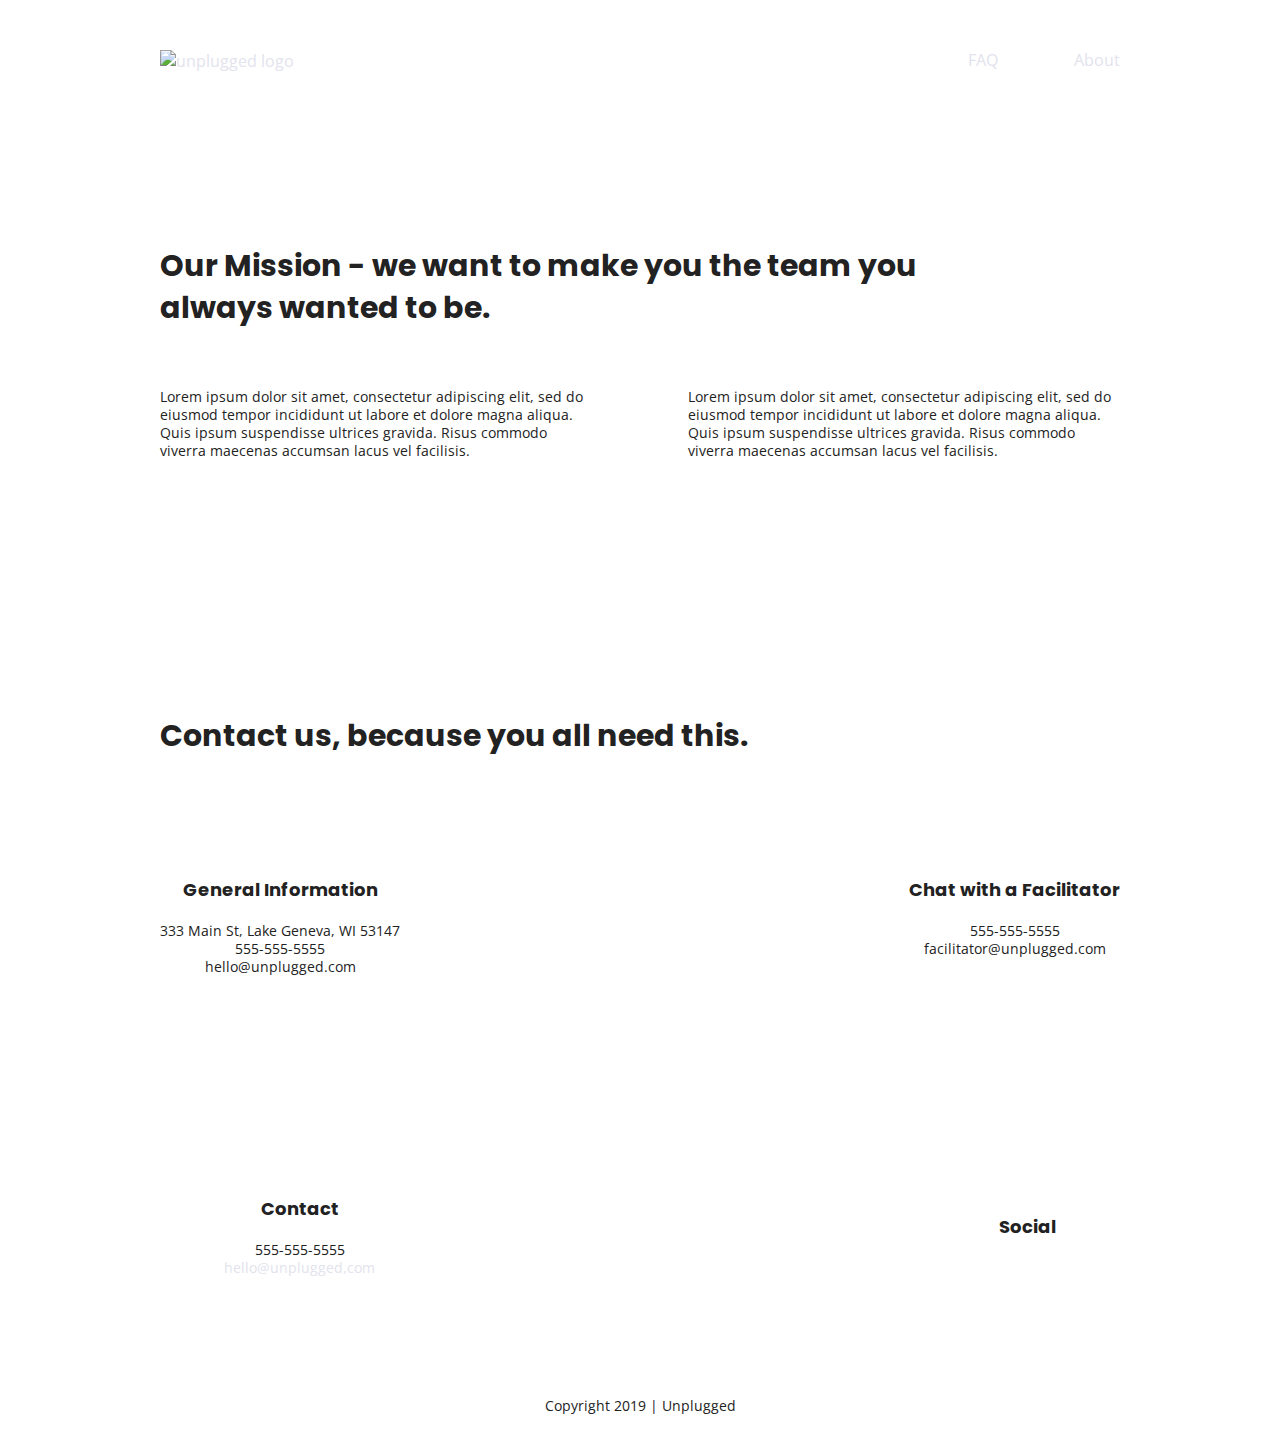
==== about/index.html @ 69a65b52 "General css styles updated" ====
<!doctype html>
<html class="no-js" lang="">

<head>
  <meta charset="utf-8">
  <title></title>
  <meta name="description" content="">
  <meta name="viewport" content="width=device-width, initial-scale=1">

  <link rel="manifest" href="site.webmanifest">
  <link rel="apple-touch-icon" href="icon.png">
  <!-- Place favicon.ico in the root directory -->

  <link rel="stylesheet" href="../css/normalize.css">
  <link rel="stylesheet" href="../css/main.css">
  <!-- Google Fonts -->
  <link href="https://fonts.googleapis.com/css?family=Open+Sans:400,700|Poppins:500,700" rel="stylesheet">

  <meta name="theme-color" content="#fafafa">
</head>

<body>
  <!--[if IE]>
    <p class="browserupgrade">You are using an <strong>outdated</strong> browser. Please <a href="https://browsehappy.com/">upgrade your browser</a> to improve your experience and security.</p>
  <![endif]-->

  <header>
    
    <div class="content-wrapper">
      <a href="#"><img src="" alt="unplugged logo"></a>
      <div class="header-divider"></div>
      <nav>
        <ul>
          <li><a href="../faq/index.html" target="_blank">FAQ</a></li>
          <li><a href="index.html" target="_blank">About</a></li>
        </ul>
      </nav>
    </div>

  </header>

  <main>

    <section class="mission">
      <div class="content-wrapper">
        <h2>Our Mission - we want to make you the team you always wanted to be.</h2>
          <div class="mission-content">
            <p>Lorem ipsum dolor sit amet, consectetur adipiscing elit, sed do eiusmod tempor incididunt ut labore et dolore magna aliqua. Quis ipsum suspendisse ultrices gravida. Risus commodo viverra maecenas accumsan lacus vel facilisis.</p>
            <p>Lorem ipsum dolor sit amet, consectetur adipiscing elit, sed do eiusmod tempor incididunt ut labore et dolore magna aliqua. Quis ipsum suspendisse ultrices gravida. Risus commodo viverra maecenas accumsan lacus vel facilisis.</p>
          </div>
      </div> <!-- mission content wrapper ends -->
    </section>

    <section class="map">
      <figure>

      </figure>
    </section>

    <section class="contact-section">
      <div class="content-wrapper">
        <h2>Contact us, because you all need this.</h2>
        <address class="contact-content">

          <div>
              <h4>General Information</h3>
              <p>333 Main St, Lake Geneva, WI 53147<br>
                 555-555-5555<br>
                 hello@unplugged.com</p>
          </div>
          <div>
               <h4>Chat with a Facilitator</h3>
               <p>555-555-5555<br>
                  facilitator@unplugged.com</p>
          </div>

        </address>
      </div>
    </section>
  </main>

  <footer>
    <div class="content-wrapper">
      <div class="footer-content">
        <address class="contact">
           <h4>Contact</h4>
           <p>555-555-5555<br>
           <a href="mailto:hello@unplugged.com">hello@unplugged,com</a>
           </p>
        </address>
          <div class="social">
            <h4>Social</h4>
              <div class="social-icons">
                  <p><a href="https://www.facebook.com" target="_blank"></a>
                  <a href="https://twitter.com/explore" target="_blank"></a>
                  <a href="https://www.instagram.com" target="_blank"></a></p>
              </div>
          </div>  
      </div> <!-- footer content ends --> 
    </div> <!--footer content-wrapper ends-->
  
    <div class="copyright">
      <p>Copyright 2019 | Unplugged</p>
    </div> 

  </footer>

  <script src="js/vendor/modernizr-3.8.0.min.js"></script>
  <script src="https://code.jquery.com/jquery-3.4.1.min.js" integrity="sha256-CSXorXvZcTkaix6Yvo6HppcZGetbYMGWSFlBw8HfCJo=" crossorigin="anonymous"></script>
  <script>window.jQuery || document.write('<script src="js/vendor/jquery-3.4.1.min.js"><\/script>')</script>
  <script src="js/plugins.js"></script>
  <script src="js/main.js"></script>

  <!-- Google Analytics: change UA-XXXXX-Y to be your site's ID. -->
  <script>
    window.ga = function () { ga.q.push(arguments) }; ga.q = []; ga.l = +new Date;
    ga('create', 'UA-XXXXX-Y', 'auto'); ga('set','transport','beacon'); ga('send', 'pageview')
  </script>
  <script src="https://www.google-analytics.com/analytics.js" async></script>
</body>

</html>
---- css/main.css ----
/*! HTML5 Boilerplate v7.3.0 | MIT License | https://html5boilerplate.com/ */

/* main.css 2.0.0 | MIT License | https://github.com/h5bp/main.css#readme */
/*
 * What follows is the result of much research on cross-browser styling.
 * Credit left inline and big thanks to Nicolas Gallagher, Jonathan Neal,
 * Kroc Camen, and the H5BP dev community and team.
 */

/* ==========================================================================
   Base styles: opinionated defaults
   ========================================================================== */

html {
  color: #222;
  font-size: 1em;
  line-height: 1.4;
}

/*
 * Remove text-shadow in selection highlight:
 * https://twitter.com/miketaylr/status/12228805301
 *
 * Vendor-prefixed and regular ::selection selectors cannot be combined:
 * https://stackoverflow.com/a/16982510/7133471
 *
 * Customize the background color to match your design.
 */

::-moz-selection {
  background: #b3d4fc;
  text-shadow: none;
}

::selection {
  background: #b3d4fc;
  text-shadow: none;
}

/*
 * A better looking default horizontal rule
 */

hr {
  display: block;
  height: 1px;
  border: 0;
  border-top: 1px solid #ccc;
  margin: 1em 0;
  padding: 0;
}

/*
 * Remove the gap between audio, canvas, iframes,
 * images, videos and the bottom of their containers:
 * https://github.com/h5bp/html5-boilerplate/issues/440
 */

audio,
canvas,
iframe,
img,
svg,
video {
  vertical-align: middle;
}

/*
 * Remove default fieldset styles.
 */

fieldset {
  border: 0;
  margin: 0;
  padding: 0;
}

/*
 * Allow only vertical resizing of textareas.
 */

textarea {
  resize: vertical;
}

/* ==========================================================================
   Browser Upgrade Prompt
   ========================================================================== */

.browserupgrade {
  margin: 0.2em 0;
  background: #ccc;
  color: #000;
  padding: 0.2em 0;
}

/* ==========================================================================
   Author's custom styles
   ========================================================================== */
/* General Styles */
 
html {
	font-size: 16px;
}
 
body {
  font-family: 'Open Sans', sans-serif;
  font-size: 1em;
}
 
ul, 
ol {
 list-style-type: none;
}
 
a {
  color: #e2e3ed;
  text-decoration: none;
}
 
h2 {
  font-family: 'Poppins', sans-serif;
  font-size: 1.875em;
}
 
h3, 
h4 {
  font-family: 'Poppins', sans-serif;
  font-size: 1.125em;
  margin: 20px 0;
}
 
p {
  font-size: .875em;
  line-height: 1.285em;
}
 
img {
 
}
 
figure {
 
}
 
address {
 font-style: normal;
 text-align: center;
}

.social {
  text-align: center;
}
 
.content-wrapper {
 
}
.content-wrapper {
  width: 90%;
  margin: 50px 0;
}
/***** Base Header - Footer styles *****/

header,
footer {
  display: flex;
  justify-content: center;
  align-items: center;
  flex-flow: row wrap;

}
header{
  padding: 15px 0;
}
header .content-wrapper {
  display: flex;
  justify-content: center;
  align-items: center;
  flex-flow: row wrap;
  margin: 0;

}
.header-divider {
  width: 100%;
  height: 1px;
  margin: 10px 0 20px 0;
}
header nav{
  display: flex;
  justify-content: space-around;
  align-items: center;
  flex-flow: row wrap;
  width: 60%;

}
header nav ul {
  display: flex;
  justify-content: center;
  width: 100%;

}
footer {
  flex-direction: column;
}
footer .social-icons {
  display: flex;
  justify-content: space-around;
  align-items: center;

}
footer .social-icons p {
    display: flex;
    justify-content: center;
    align-items: center;
}
footer .content-wrapper {
  width: 55%;
  margin: 50px 0;
}
footer p {
  margin: 0;
}
footer .copyright {
  margin: 20px 0;
  text-align: center;
}

/***** MOBILE STYLES HOME PAGE *****/

.hero-area {
  display: flex;
  justify-content: center;
  flex-flow: row wrap;

}
/***** ASIDE *****/

aside {
  display: flex;
  justify-content: center;
  align-items: center;
  flex-flow: row wrap;
}

/***** FEATURES *****/

.features {
  display: flex;
  justify-content: center;
  flex-flow: row wrap

}
.features h2 {
  margin-bottom: 60px;
}
.features p {
  margin: 0;
}
.features article {
  width: 63%;
  margin: 30px 0;
}

.features .features-items {
  display: flex;
  justify-content: center;
  align-items: center;
  flex-flow: row wrap;
}
/***** REVIEWS *****/
.reviews {
  display: flex;
  justify-content: center;
  flex-flow: row wrap;
}
.reviews h2 {
  margin-bottom: 40px;
}
.reviews h3 {
  width: 55%;
  margin: 20px 0;
}
/***** ABOUT PAGE *****/
.mission{
  display: flex;
  justify-content: center;
  align-items: center;
  flex-flow: row wrap;
}
.contact-section {
  display: flex;
  justify-content: center;
  align-items: center;
  flex-flow: row wrap;
}
.contact-content p {
  margin: 0;
}
/***** FAQ PAGE *****/
.faq {
  display: flex;
  justify-content: center;
  align-items: center;
  flex-flow: row wrap;
}
.faq .content-wrapper {
  margin: 50px 0 0 0;
  display: flex;
  justify-content: center;
  align-items: center;
  flex-flow: row wrap;
}
.faq h2 {
  margin-bottom: 40px;
}

.faq-content {
  margin-bottom: 50px;
}

/* ==========================================================================
   Helper classes
   ========================================================================== */

/*
 * Hide visually and from screen readers
 */

.hidden {
  display: none !important;
}

/*
* Hide only visually, but have it available for screen readers:
* https://snook.ca/archives/html_and_css/hiding-content-for-accessibility
*
* 1. For long content, line feeds are not interpreted as spaces and small width
*    causes content to wrap 1 word per line:
*    https://medium.com/@jessebeach/beware-smushed-off-screen-accessible-text-5952a4c2cbfe
*/

.sr-only {
  border: 0;
  clip: rect(0, 0, 0, 0);
  height: 1px;
  margin: -1px;
  overflow: hidden;
  padding: 0;
  position: absolute;
  white-space: nowrap;
  width: 1px;
  /* 1 */
}

/*
* Extends the .sr-only class to allow the element
* to be focusable when navigated to via the keyboard:
* https://www.drupal.org/node/897638
*/

.sr-only.focusable:active,
.sr-only.focusable:focus {
  clip: auto;
  height: auto;
  margin: 0;
  overflow: visible;
  position: static;
  white-space: inherit;
  width: auto;
}

/*
* Hide visually and from screen readers, but maintain layout
*/

.invisible {
  visibility: hidden;
}

/*
* Clearfix: contain floats
*
* For modern browsers
* 1. The space content is one way to avoid an Opera bug when the
*    `contenteditable` attribute is included anywhere else in the document.
*    Otherwise it causes space to appear at the top and bottom of elements
*    that receive the `clearfix` class.
* 2. The use of `table` rather than `block` is only necessary if using
*    `:before` to contain the top-margins of child elements.
*/

.clearfix:before,
.clearfix:after {
  content: " ";
  /* 1 */
  display: table;
  /* 2 */
}

.clearfix:after {
  clear: both;
}

/* ==========================================================================
   EXAMPLE Media Queries for Responsive Design.
   These examples override the primary ('mobile first') styles.
   Modify as content requires.
   ========================================================================== */

@media only screen and (min-width: 768px) {
  /* General styles */
  .content-wrapper {
    max-width: 640px;
    margin: 100px 0;
}

/* Header */

header {
  justify-content: space-around;
  padding: 33px 0;

}

header .content-wrapper {
  justify-content: space-between;
  width:100%;
}

header nav {
  width: 20%;
}

header nav ul {
  justify-content: space-between;

}

.header-divider {
    display: none;
}

/* Hero Area */

/* Aside */
aside .content-wrapper {
  display: flex;
  justify-content: space-between;
  flex-flow: row wrap;
  margin: 50px 0;
}

aside .content-wrapper .form-description,
aside .content-wrapper .form {        
    width: 40%;         
    margin: 0;
}

/* Features */

.features article {
  display: flex;
  justify-content: center;
  align-items: center;
  flex-flow: column wrap;
  flex-basis: 50%;

}

.features .features-item-description {
  width: 50%; 
}

/* Reviews */
.reviews article {
  display: flex;
  justify-content: space-between;

}

.reviews article div {
    width: 49%;        
}

/* Footer */
footer .content-wrapper {
    width: 65%;
    margin: 100px 0;
}

.footer-content {
  display: flex;
  justify-content: space-between;
  align-items: center;

}

footer .contact {
    margin-bottom: 0;
}

footer .copyright {
    width: 100%
}
/***** ABOUT *****/
.mission-content {
  display: flex;
  justify-content: space-between;
  align-items: center;
  padding-top: 20px
}

.mission-content p {
  width: 45%;
}

.contact-section .content-wrapper h2 {
  width: 80%;
}

.contact-content {
  display: flex;
  justify-content: space-between;
  align-items: flex-start;
}
/***** FAQ *****/
.faq .content-wrapper {
  justify-content: space-between;
}

.faq-content {
  flex-basis: 45%;
}

.faq h2 {
  width: 100%;
}
}
   

@media only screen and (min-width: 1200px) {
  /***** General styles *****/
  .content-wrapper {
    max-width: 960px;
    
  }
  /***** Hero area *****/
  .hero-area h1 {
    width: 69%;
  }
  /***** Aside *****/
  aside .content-wrapper {
    justify-content: space-around;
  }
  aside .content-wrapper .form-description,
  aside .content-wrapper .form {
    width: 30%;
  }
  /***** Features *****/
  .features h2 {
    width: 88%;
  }
  .features article {
    flex-basis: 33%;
  
  }
  /***** Reviews *****/
  .reviews article div {
    width: 42%;
  }
  /***** About Page *****/
  .mission h2,
  .contact-section .content-wrapper h2 {
    width: 90%;
  }
  .contact-section .content-wrapper h2 {
    margin-bottom: 100px;
  }
  /***** FAQ Page *****/
  .faq h2 {
    width: 100%;
  }
  .faq-content {
    flex-basis: 44%;
  }


}
/* ==========================================================================
   Print styles.
   Inlined to avoid the additional HTTP request:
   https://www.phpied.com/delay-loading-your-print-css/
   ========================================================================== */

@media print {
  *,
  *:before,
  *:after {
    background: transparent !important;
    color: #000 !important;
    /* Black prints faster */
    box-shadow: none !important;
    text-shadow: none !important;
  }
  a,
  a:visited {
    text-decoration: underline;
  }
  a[href]:after {
    content: " (" attr(href) ")";
  }
  abbr[title]:after {
    content: " (" attr(title) ")";
  }
  /*
     * Don't show links that are fragment identifiers,
     * or use the `javascript:` pseudo protocol
     */
  a[href^="#"]:after,
  a[href^="javascript:"]:after {
    content: "";
  }
  pre {
    white-space: pre-wrap !important;
  }
  pre,
  blockquote {
    border: 1px solid #999;
    page-break-inside: avoid;
  }
  /*
     * Printing Tables:
     * https://web.archive.org/web/20180815150934/http://css-discuss.incutio.com/wiki/Printing_Tables
     */
  thead {
    display: table-header-group;
  }
  tr,
  img {
    page-break-inside: avoid;
  }
  p,
  h2,
  h3 {
    orphans: 3;
    widows: 3;
  }
  h2,
  h3 {
    page-break-after: avoid;
  }
}
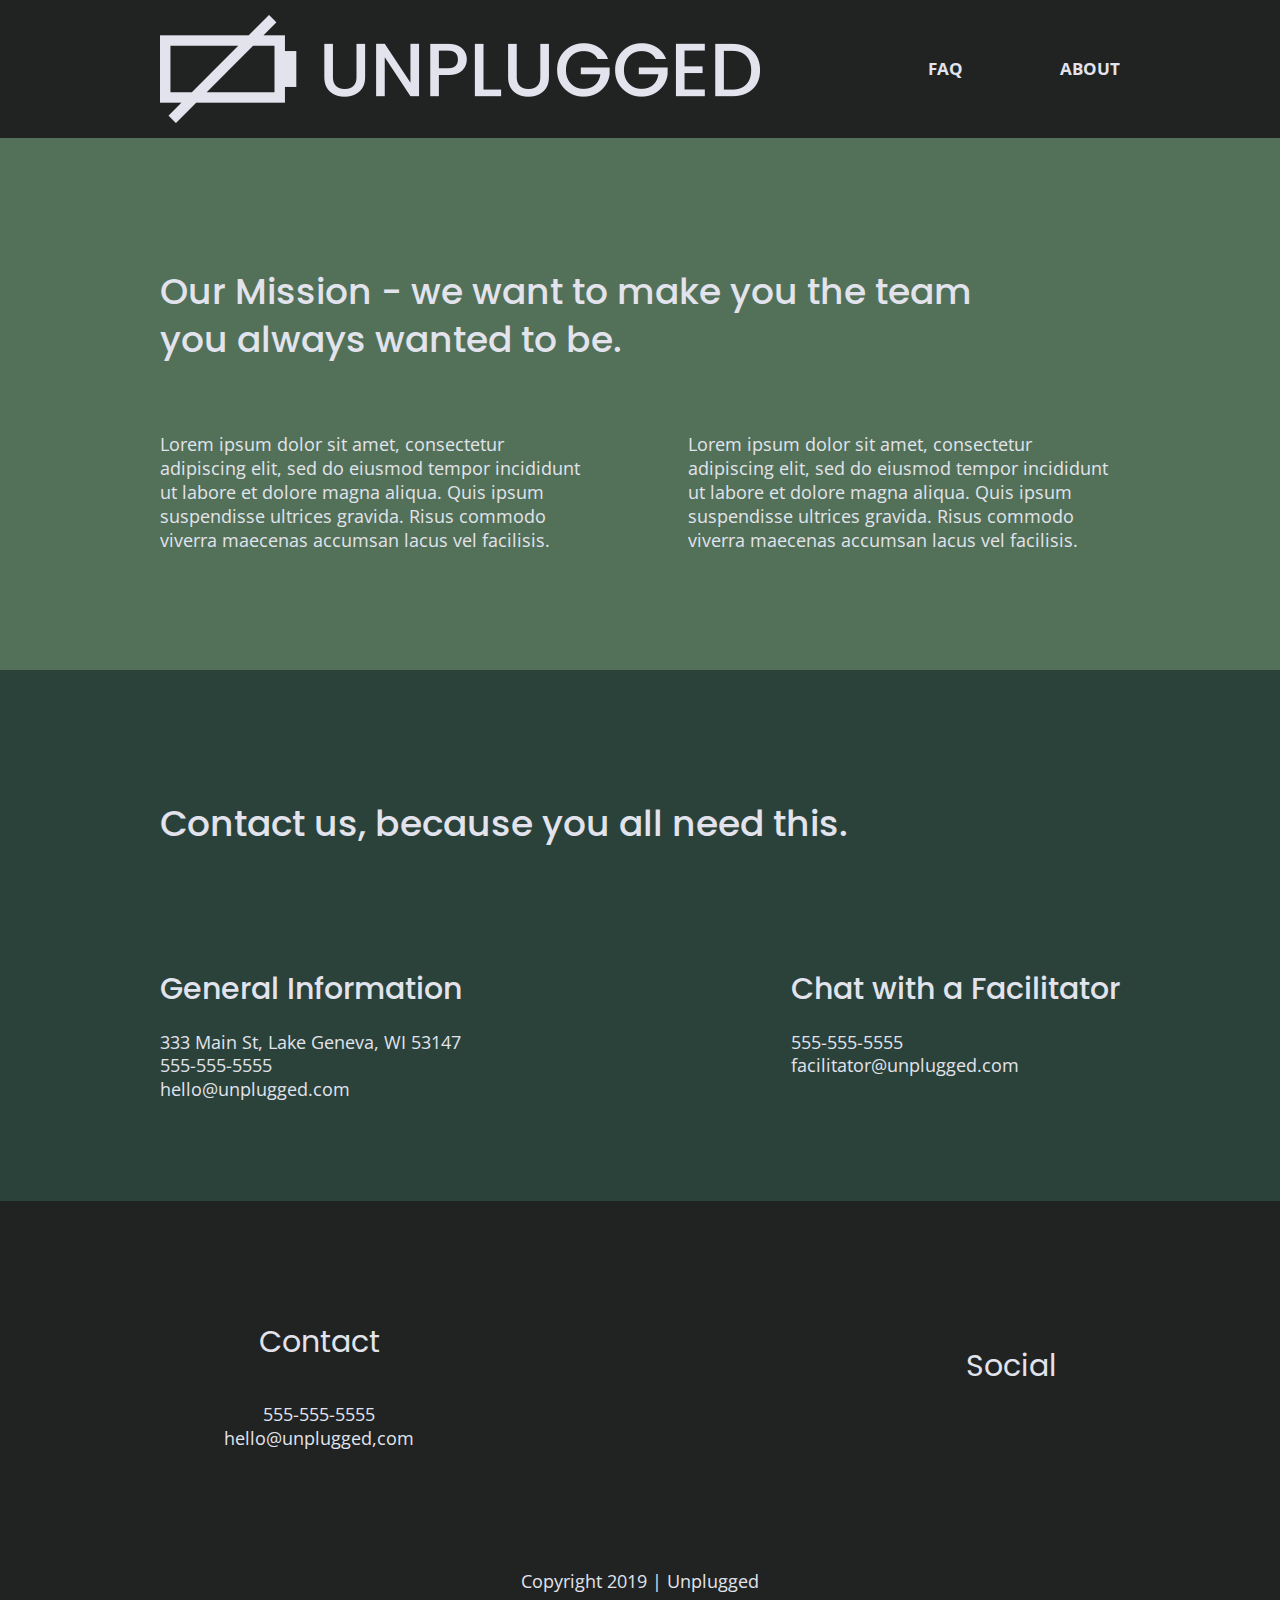
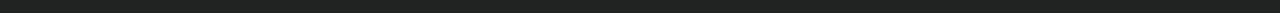
==== commit 47fc2cf5: "Resize the images for responsive" ====
--- a/about/index.html
+++ b/about/index.html
@@ -27,7 +27,7 @@
   <header>
     
     <div class="content-wrapper">
-      <a href="#"><img src="" alt="unplugged logo"></a>
+      <a href="#"><img src="../img/unpluggedlogo.png" alt="unplugged logo"></a>
       <div class="header-divider"></div>
       <nav>
         <ul>
--- a/css/main.css
+++ b/css/main.css
@@ -100,12 +100,14 @@
 /* General Styles */
  
 html {
-	font-size: 16px;
+  font-size: 16px;
 }
  
 body {
   font-family: 'Open Sans', sans-serif;
   font-size: 1em;
+  color: #e2e3ed;
+  text-align: left;
 }
  
 ul, 
@@ -116,16 +118,19 @@
 a {
   color: #e2e3ed;
   text-decoration: none;
+  
 }
  
 h2 {
   font-family: 'Poppins', sans-serif;
+  font-weight: 500;
   font-size: 1.875em;
 }
  
 h3, 
 h4 {
   font-family: 'Poppins', sans-serif;
+  font-weight: 500;
   font-size: 1.125em;
   margin: 20px 0;
 }
@@ -135,30 +140,27 @@
   line-height: 1.285em;
 }
  
-img {
- 
-}
- 
-figure {
- 
-}
- 
 address {
  font-style: normal;
- text-align: center;
+ 
 }
 
 .social {
   text-align: center;
 }
  
-.content-wrapper {
- 
-}
 .content-wrapper {
   width: 90%;
   margin: 50px 0;
 }
+
+img { 
+	width: 100%;
+}
+ 
+figure {
+  margin: 0;
+}
 /***** Base Header - Footer styles *****/
 
 header,
@@ -167,7 +169,7 @@
   justify-content: center;
   align-items: center;
   flex-flow: row wrap;
-
+  background-color: #202322;
 }
 header{
   padding: 15px 0;
@@ -181,26 +183,42 @@
 
 }
 .header-divider {
+  background-color: #292b2a;
   width: 100%;
   height: 1px;
   margin: 10px 0 20px 0;
 }
+header figure {
+  width: 60%;
+  display: flex;
+  justify-content: center;
+  align-items: center;
+  flex-flow: row wrap;
+}
 header nav{
+  width: 60%;
+  font-size: 1.125em;
+  font-weight: 700;
+  text-transform: uppercase;
   display: flex;
   justify-content: space-around;
   align-items: center;
   flex-flow: row wrap;
-  width: 60%;
-
 }
 header nav ul {
   display: flex;
-  justify-content: center;
+  justify-content: space-between;
   width: 100%;
-
+  padding: 0;
+  margin: 0;
+}
+header nav ul li {
+  font-size: .93em;
+  font-weight: 700;
 }
 footer {
   flex-direction: column;
+  text-align: center;
 }
 footer .social-icons {
   display: flex;
@@ -217,6 +235,9 @@
   width: 55%;
   margin: 50px 0;
 }
+footer h4 {
+  font-weight: 400;
+}
 footer p {
   margin: 0;
 }
@@ -227,11 +248,23 @@
 
 /***** MOBILE STYLES HOME PAGE *****/
 
+
 .hero-area {
   display: flex;
   justify-content: center;
   flex-flow: row wrap;
-
+  background-image: url('../img/hero-image.jpg');
+  background-size: cover;
+  background-repeat: no-repeat;
+  background-position: center;
+  min-height: 500px;
+
+}
+.hero-area h1 {
+  font-size: 2.25em;
+  font-family: 'Poppins', Helvetica, Arial, sans-serif;
+  font-weight: 500; 
+  line-height: 1.2; 
 }
 /***** ASIDE *****/
 
@@ -240,6 +273,32 @@
   justify-content: center;
   align-items: center;
   flex-flow: row wrap;
+  background-color: #527158;
+}
+aside .form {
+  margin-top: 30px;
+}
+ 
+input[type=text] {
+  box-sizing: border-box;
+  width: 100%;
+  color: #2a423a;
+  font-style: italic;
+  padding: 1em;
+}
+ 
+input[type=button] {
+  width: 100%;
+  padding: 20px 0;
+  margin-top: 20px;
+  background-color: #2a423a;
+  font-family: 'Poppins', Helvetica, Arial, sans-serif;
+  font-weight: 500;
+  font-size: 1.125em;
+  color: #e2e3ed;
+  border: none;
+  text-align: center;
+  text-transform: uppercase;
 }
 
 /***** FEATURES *****/
@@ -247,8 +306,11 @@
 .features {
   display: flex;
   justify-content: center;
-  flex-flow: row wrap
-
+  flex-flow: row wrap;
+  background-image: url(../img/features-image.jpg);
+  background-size: cover;
+  background-repeat: no-repeat;
+  background-position: center;
 }
 .features h2 {
   margin-bottom: 60px;
@@ -267,14 +329,20 @@
   align-items: center;
   flex-flow: row wrap;
 }
+.features p {
+  text-align: center;
+  margin: 0;
+}
 /***** REVIEWS *****/
 .reviews {
   display: flex;
   justify-content: center;
   flex-flow: row wrap;
+  background-color: #2a423a;
 }
 .reviews h2 {
   margin-bottom: 40px;
+  line-height: 1;
 }
 .reviews h3 {
   width: 55%;
@@ -282,12 +350,14 @@
 }
 /***** ABOUT PAGE *****/
 .mission{
+  background-color: #527158;
   display: flex;
   justify-content: center;
   align-items: center;
   flex-flow: row wrap;
 }
 .contact-section {
+  background-color: #2a423a;
   display: flex;
   justify-content: center;
   align-items: center;
@@ -298,6 +368,7 @@
 }
 /***** FAQ PAGE *****/
 .faq {
+  background-color: #527158;
   display: flex;
   justify-content: center;
   align-items: center;
@@ -312,11 +383,17 @@
 }
 .faq h2 {
   margin-bottom: 40px;
+  line-height: 1;
 }
 
 .faq-content {
   margin-bottom: 50px;
 }
+
+.faq-content h4 {
+  line-height: 1.333;
+}
+
 
 /* ==========================================================================
    Helper classes
@@ -414,6 +491,18 @@
     margin: 100px 0;
 }
 
+h2 {
+  font-size: 2.25em;
+  line-height: 1.333;
+}
+
+h3 {
+    font-size: 1.5em;
+    line-height: 1.25;
+}
+
+
+
 /* Header */
 
 header {
@@ -427,6 +516,10 @@
   width:100%;
 }
 
+header figure {
+  width: 30%;
+}
+
 header nav {
   width: 20%;
 }
@@ -440,7 +533,17 @@
     display: none;
 }
 
+
 /* Hero Area */
+.hero-area {
+  height: 600px;
+}
+
+.hero-area h1 {
+  font-size: 3em;
+  line-height: 1;
+  margin: 0;
+}
 
 /* Aside */
 aside .content-wrapper {
@@ -468,9 +571,12 @@
 }
 
 .features .features-item-description {
-  width: 50%; 
-}
-
+  width: 60%; 
+}
+
+.features h2 {
+  margin-bottom: 20px;
+}
 /* Reviews */
 .reviews article {
   display: flex;
@@ -478,8 +584,18 @@
 
 }
 
+.reviews h2 {
+  width: 85%;
+}
+
+.reviews article figure,
 .reviews article div {
     width: 49%;        
+}
+
+.reviews h3 {
+  width: 75%;
+  margin: 0;
 }
 
 /* Footer */
@@ -488,11 +604,20 @@
     margin: 100px 0;
 }
 
-.footer-content {
+footer .footer-content {
   display: flex;
   justify-content: space-between;
   align-items: center;
-
+  flex-direction: row;
+
+}
+footer h4 {
+  font-size: 1.5em;
+  margin-bottom: 40px;
+}
+
+footer p {
+    line-height: 1.285;
 }
 
 footer .contact {
@@ -523,6 +648,11 @@
   justify-content: space-between;
   align-items: flex-start;
 }
+
+.contact-content h4 {
+  font-size: 1.5em;
+}
+
 /***** FAQ *****/
 .faq .content-wrapper {
   justify-content: space-between;
@@ -535,19 +665,49 @@
 .faq h2 {
   width: 100%;
 }
+
+.faq h4,
+.faq p {
+  font-size: .875em;
+  line-height: 1.125;
+}
 }
    
 
 @media only screen and (min-width: 1200px) {
   /***** General styles *****/
+  header {
+    padding: 15px 0;
+  }
+  
+  .hero-area {
+    min-height: 775px;
+  }
+
   .content-wrapper {
     max-width: 960px;
-    
-  }
+  }
+
+  h2 {
+    font-size: 2.25em;
+  }
+
+  h3,
+  h4 {
+      font-size: 1.875em;
+  }
+
+  p {
+      font-size: 1.125em;
+      line-height: 1.333;
+  }
+  
   /***** Hero area *****/
   .hero-area h1 {
-    width: 69%;
-  }
+    font-size: 3.75em;
+    width: 80%;
+}
+
   /***** Aside *****/
   aside .content-wrapper {
     justify-content: space-around;
@@ -556,9 +716,13 @@
   aside .content-wrapper .form {
     width: 30%;
   }
+
+  .form-description p {
+    font-size: 1.125em;
+  }
   /***** Features *****/
   .features h2 {
-    width: 88%;
+    width: 90%;
   }
   .features article {
     flex-basis: 33%;
@@ -567,6 +731,14 @@
   /***** Reviews *****/
   .reviews article div {
     width: 42%;
+  }
+
+  .reviews h2 {
+    padding-bottom: 50px;
+  }
+
+  footer h4 {
+    font-size: 1.875em;
   }
   /***** About Page *****/
   .mission h2,
@@ -576,12 +748,22 @@
   .contact-section .content-wrapper h2 {
     margin-bottom: 100px;
   }
+
+  .contact-content h4 {
+    font-size: 1.875em;
+  }
   /***** FAQ Page *****/
   .faq h2 {
     width: 100%;
   }
   .faq-content {
     flex-basis: 44%;
+  }
+
+  .faq h4,
+  .faq p {
+      font-size: 1.125em;
+      line-height: 1;
   }
 
 
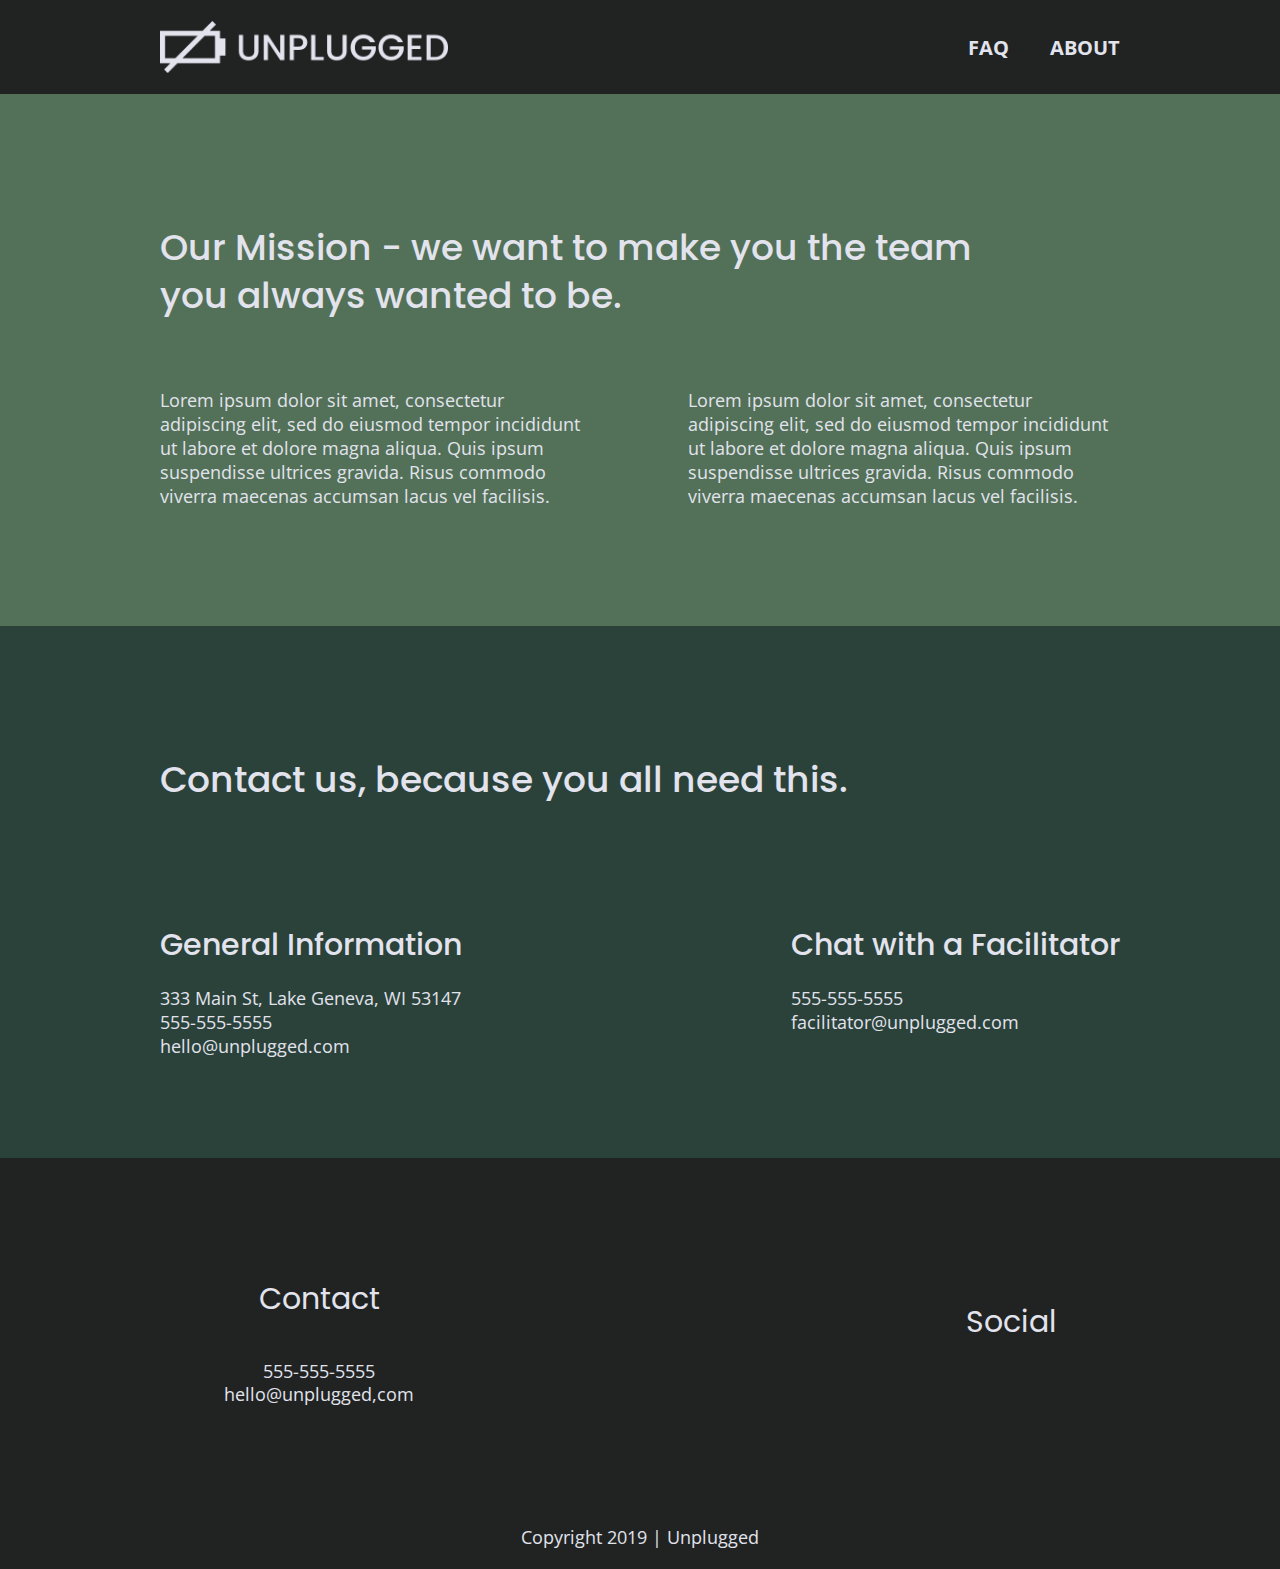
==== commit 7df114fd: "Fixed logo size on all pages" ====
--- a/about/index.html
+++ b/about/index.html
@@ -27,7 +27,9 @@
   <header>
     
     <div class="content-wrapper">
-      <a href="#"><img src="../img/unpluggedlogo.png" alt="unplugged logo"></a>
+      <figure>
+        <a href="#"><img src="../img/unpluggedlogo.png" alt="unplugged logo"></a>
+      </figure>
       <div class="header-divider"></div>
       <nav>
         <ul>
--- a/css/main.css
+++ b/css/main.css
@@ -209,12 +209,9 @@
   display: flex;
   justify-content: space-between;
   width: 100%;
-  padding: 0;
-  margin: 0;
 }
 header nav ul li {
-  font-size: .93em;
-  font-weight: 700;
+  font-size: 1.125em;
 }
 footer {
   flex-direction: column;
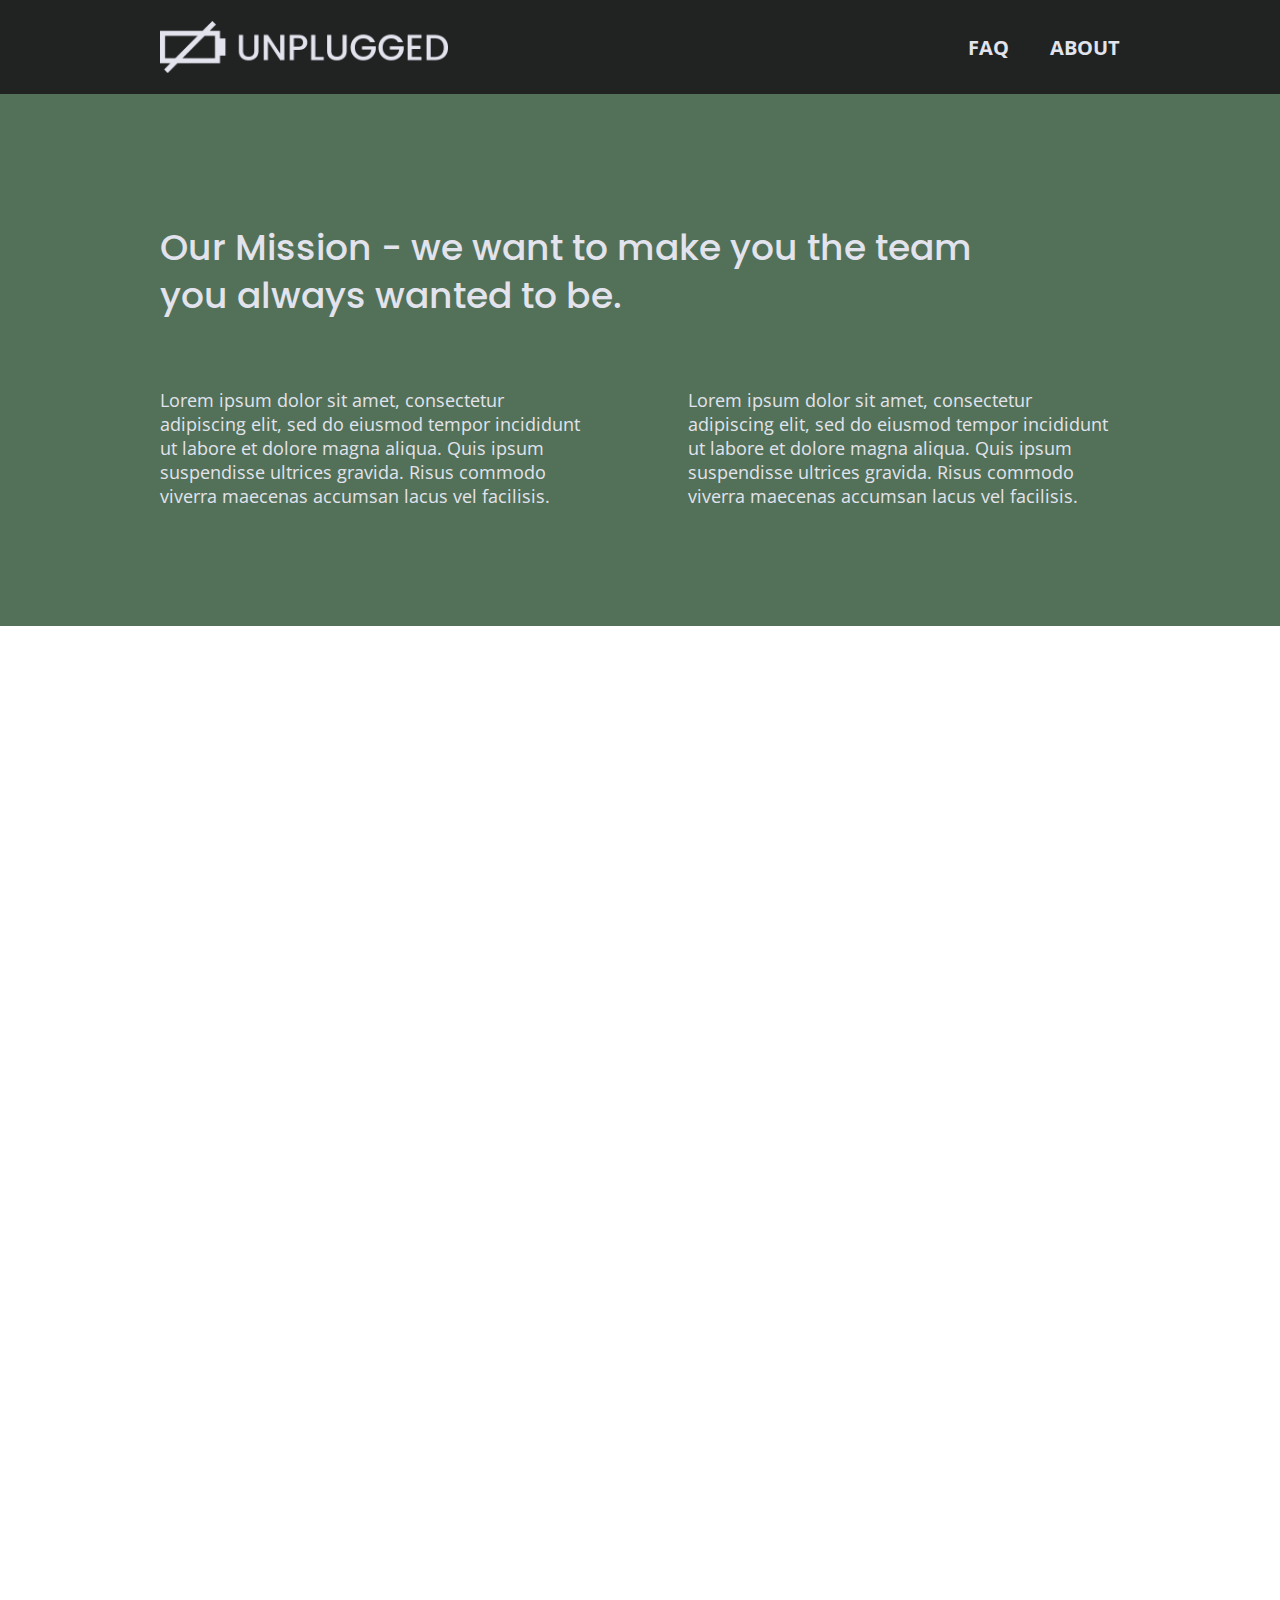
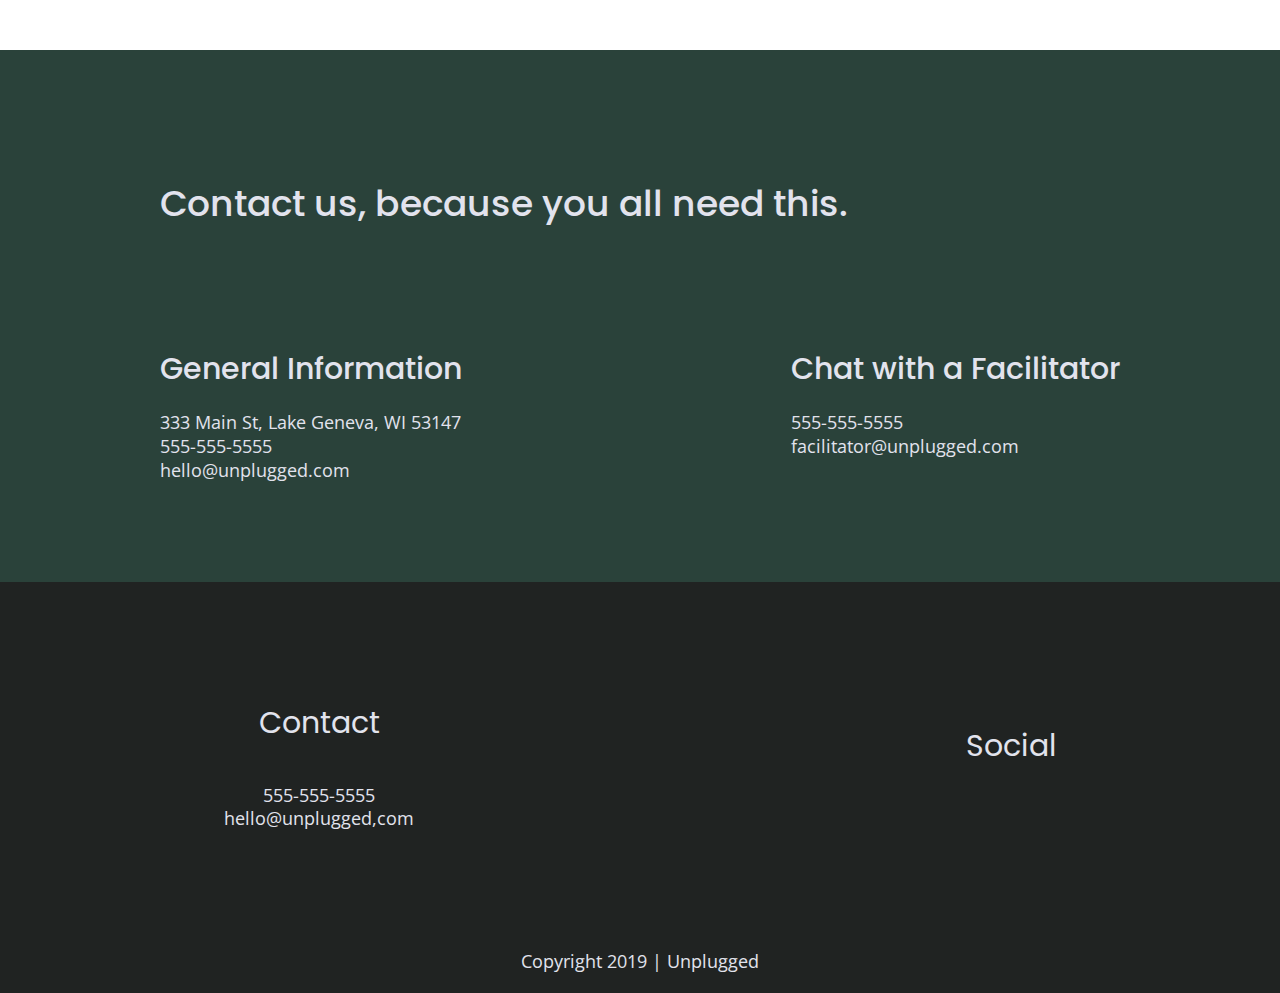
==== commit 4bbce6a2: "Added a Map" ====
--- a/about/index.html
+++ b/about/index.html
@@ -55,7 +55,7 @@
 
     <section class="map">
       <figure>
-
+        <iframe src="https://www.google.com/maps/embed?pb=!1m18!1m12!1m3!1d50275.42924472359!2d145.3143546817947!3d-38.04209205598804!2m3!1f0!2f0!3f0!3m2!1i1024!2i768!4f13.1!3m3!1m2!1s0x6ad6178027e4bc99%3A0x5045675218ce030!2sBerwick%20VIC%203806%2C%20Australia!5e0!3m2!1sen!2sca!4v1590105292194!5m2!1sen!2sca" width="600" height="450" frameborder="0" style="border:0;" allowfullscreen="" aria-hidden="false" tabindex="0"></iframe>
       </figure>
     </section>
 
--- a/css/main.css
+++ b/css/main.css
@@ -363,6 +363,22 @@
 .contact-content p {
   margin: 0;
 }
+
+.map figure {
+  width: 100%;
+  height: 0; 
+  padding-bottom: 80%; 
+  overflow: hidden;
+  position: relative;
+}
+
+.map iframe {
+  width: 100%;
+  height: 100%;
+  position: absolute; 
+  top: 0; 
+  left: 0; 
+}
 /***** FAQ PAGE *****/
 .faq {
   background-color: #527158;
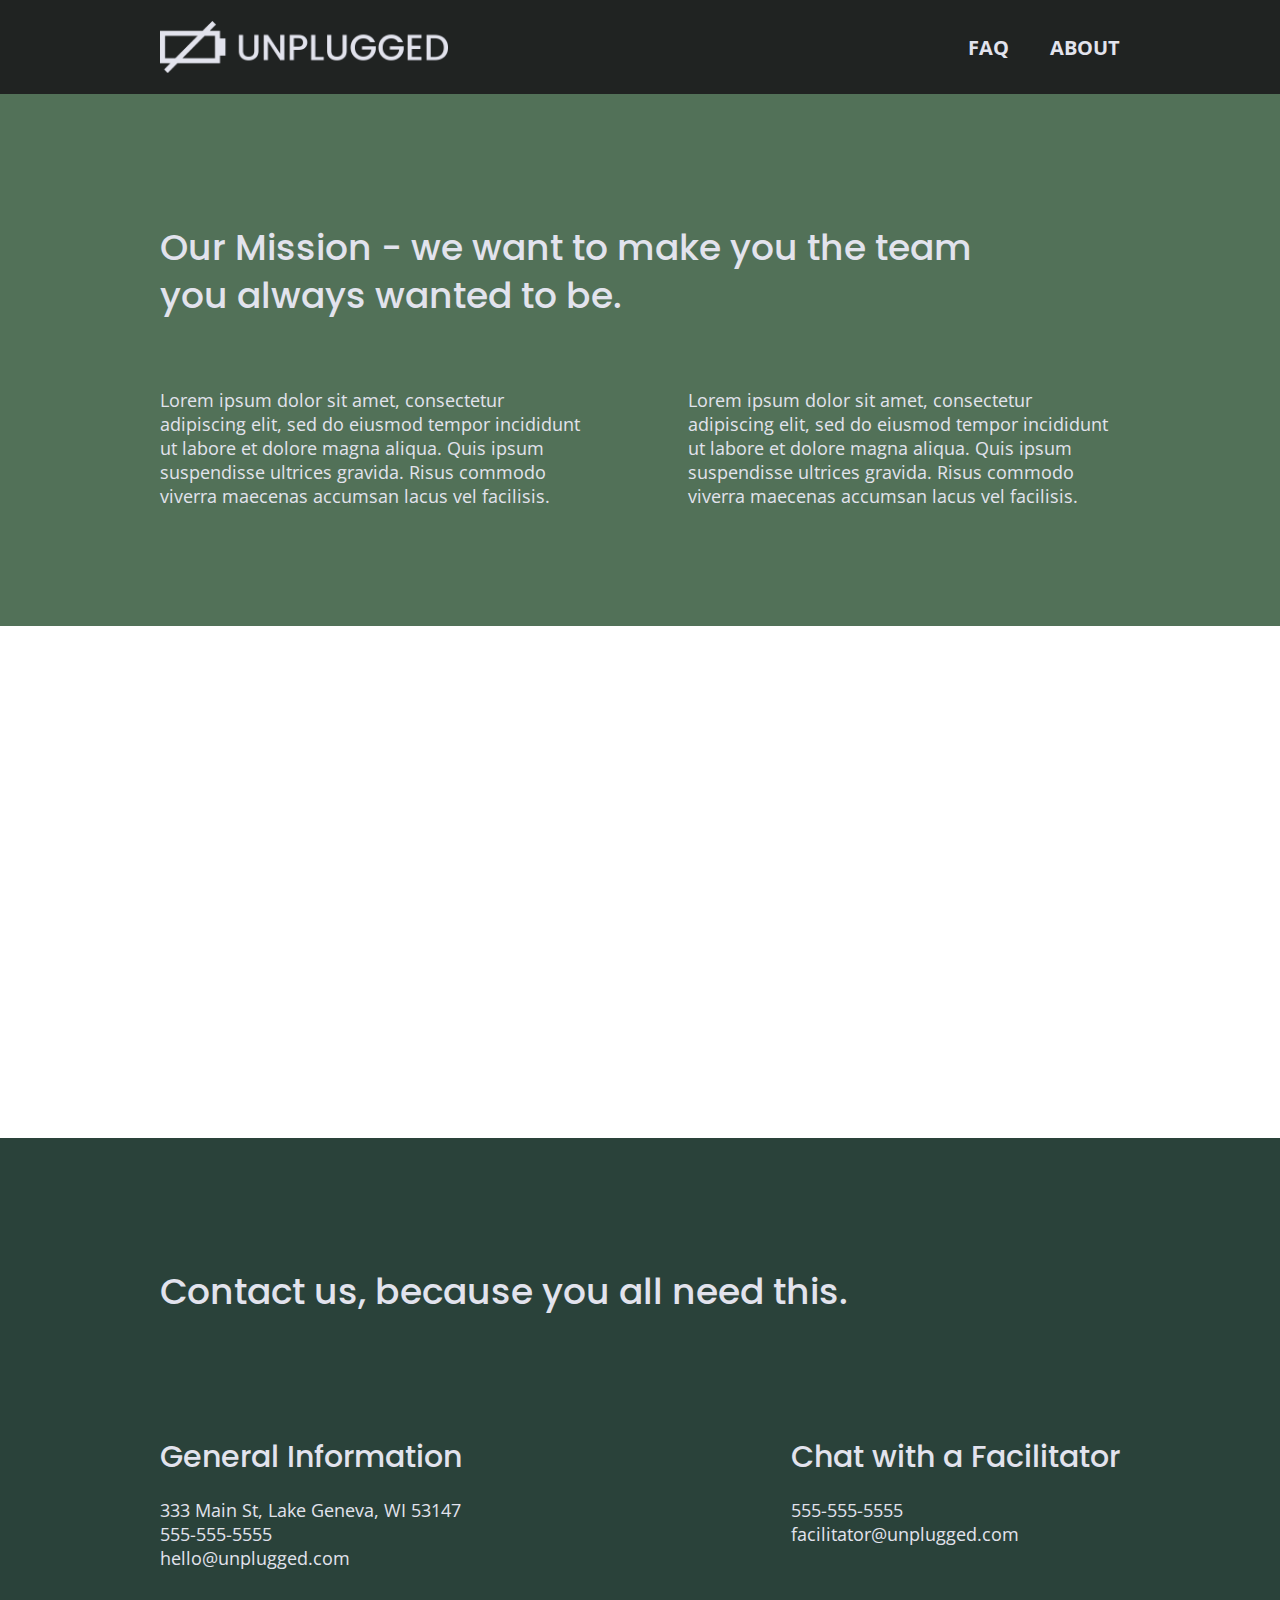
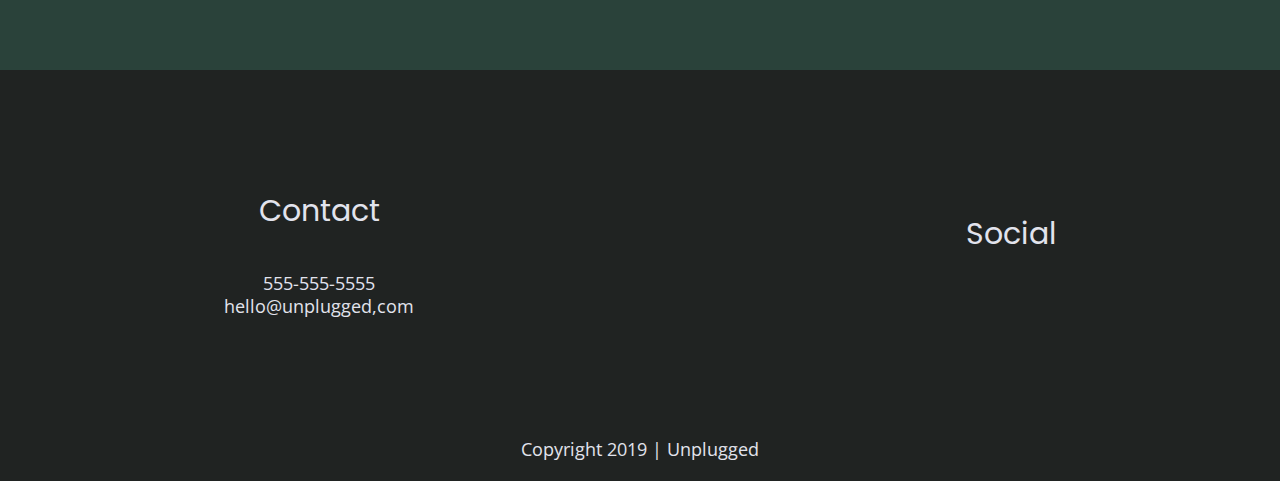
==== commit adea3662: "Added responsive map to about page" ====
--- a/about/index.html
+++ b/about/index.html
@@ -55,7 +55,7 @@
 
     <section class="map">
       <figure>
-        <iframe src="https://www.google.com/maps/embed?pb=!1m18!1m12!1m3!1d50275.42924472359!2d145.3143546817947!3d-38.04209205598804!2m3!1f0!2f0!3f0!3m2!1i1024!2i768!4f13.1!3m3!1m2!1s0x6ad6178027e4bc99%3A0x5045675218ce030!2sBerwick%20VIC%203806%2C%20Australia!5e0!3m2!1sen!2sca!4v1590105292194!5m2!1sen!2sca" width="600" height="450" frameborder="0" style="border:0;" allowfullscreen="" aria-hidden="false" tabindex="0"></iframe>
+        <style>.embed-container { position: relative; padding-bottom: 56.25%; height: 0; overflow: hidden; max-width: 100%; } .embed-container iframe, .embed-container object, .embed-container embed { position: absolute; top: 0; left: 0; width: 100%; height: 100%; }</style><div class='embed-container'><iframe src='https://www.google.com/maps/embed?pb=!1m18!1m12!1m3!1d387144.0075834208!2d-73.97800349999999!3d40.7056308!2m3!1f0!2f0!3f0!3m2!1i1024!2i768!4f13.1!3m3!1m2!1s0x89c24fa5d33f083b%3A0xc80b8f06e177fe62!2sNew+York%2C+NY!5e0!3m2!1sen!2sus!4v1394298866288' width='600' height='450' frameborder='0' style='border:0'></iframe></div>
       </figure>
     </section>
 
--- a/css/main.css
+++ b/css/main.css
@@ -367,7 +367,7 @@
 .map figure {
   width: 100%;
   height: 0; 
-  padding-bottom: 80%; 
+  padding-bottom: 50%; 
   overflow: hidden;
   position: relative;
 }
@@ -666,6 +666,10 @@
   font-size: 1.5em;
 }
 
+.map figure {
+  padding-bottom: 40%;
+}
+
 /***** FAQ *****/
 .faq .content-wrapper {
   justify-content: space-between;
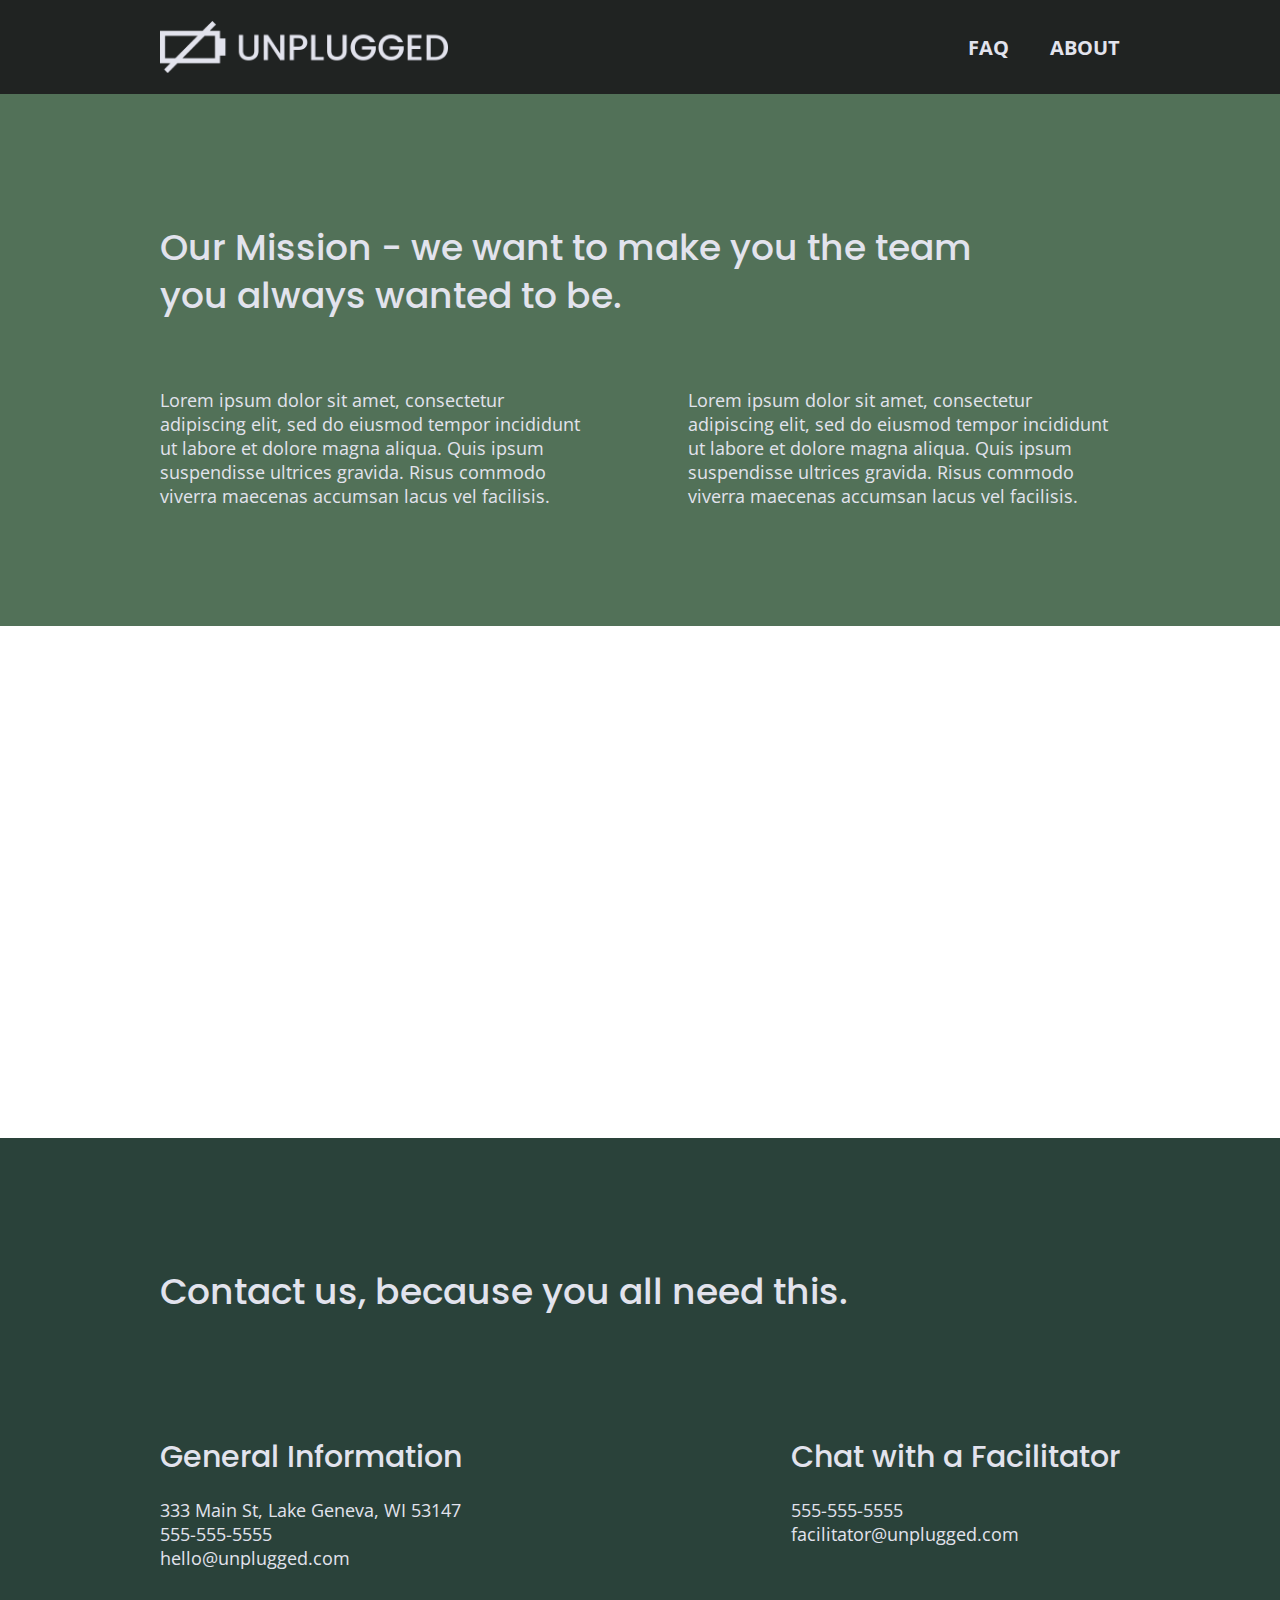
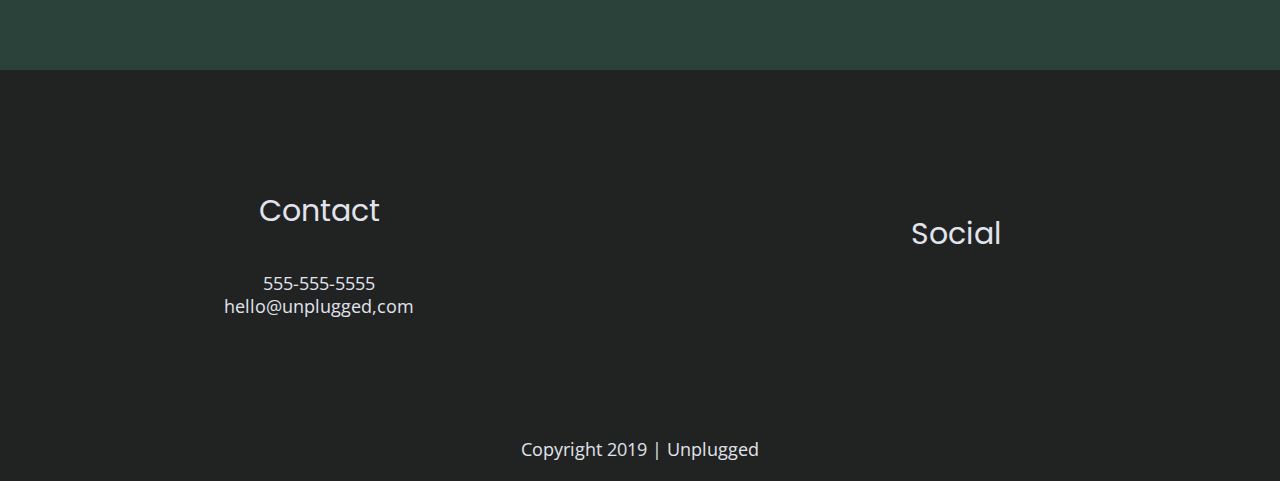
==== commit e002a700: "Added social icons" ====
--- a/about/index.html
+++ b/about/index.html
@@ -15,7 +15,7 @@
   <link rel="stylesheet" href="../css/main.css">
   <!-- Google Fonts -->
   <link href="https://fonts.googleapis.com/css?family=Open+Sans:400,700|Poppins:500,700" rel="stylesheet">
-
+  <link rel="stylesheet" href="https://use.fontawesome.com/releases/v5.5.0/css/all.css" integrity="sha384-B4dIYHKNBt8Bc12p+WXckhzcICo0wtJAoU8YZTY5qE0Id1GSseTk6S+L3BlXeVIU" crossorigin="anonymous">
   <meta name="theme-color" content="#fafafa">
 </head>
 
@@ -93,9 +93,9 @@
           <div class="social">
             <h4>Social</h4>
               <div class="social-icons">
-                  <p><a href="https://www.facebook.com" target="_blank"></a>
-                  <a href="https://twitter.com/explore" target="_blank"></a>
-                  <a href="https://www.instagram.com" target="_blank"></a></p>
+                <p><a href="https://www.facebook.com" target="_blank"><i class="fab fa-facebook"></i></a></p>
+                <p><a href="https://twitter.com/explore" target="_blank"><i class="fab fa-twitter"></i></a></p>
+                <p><a href="https://www.instagram.com" target="_blank"><i class="fab fa-instagram"></i></a></p>
               </div>
           </div>  
       </div> <!-- footer content ends --> 
--- a/css/main.css
+++ b/css/main.css
@@ -227,6 +227,14 @@
     display: flex;
     justify-content: center;
     align-items: center;
+    
+}
+footer .social-icons p i {
+  font-size: 1.3125em;
+  border-radius: 50%;
+    color: #527158;
+    width: 40px;
+    height: 40px;
 }
 footer .content-wrapper {
   width: 55%;
@@ -330,6 +338,11 @@
   text-align: center;
   margin: 0;
 }
+
+.features i {
+  font-size: 3.75em;
+  margin-bottom: 40px;
+}
 /***** REVIEWS *****/
 .reviews {
   display: flex;
@@ -590,6 +603,9 @@
 .features h2 {
   margin-bottom: 20px;
 }
+.features i {
+  margin-bottom: 30px;
+}
 /* Reviews */
 .reviews article {
   display: flex;
@@ -632,7 +648,10 @@
 footer p {
     line-height: 1.285;
 }
-
+footer .social-icons {
+  width: 12.5em;
+  justify-content: space-between;
+}
 footer .contact {
     margin-bottom: 0;
 }
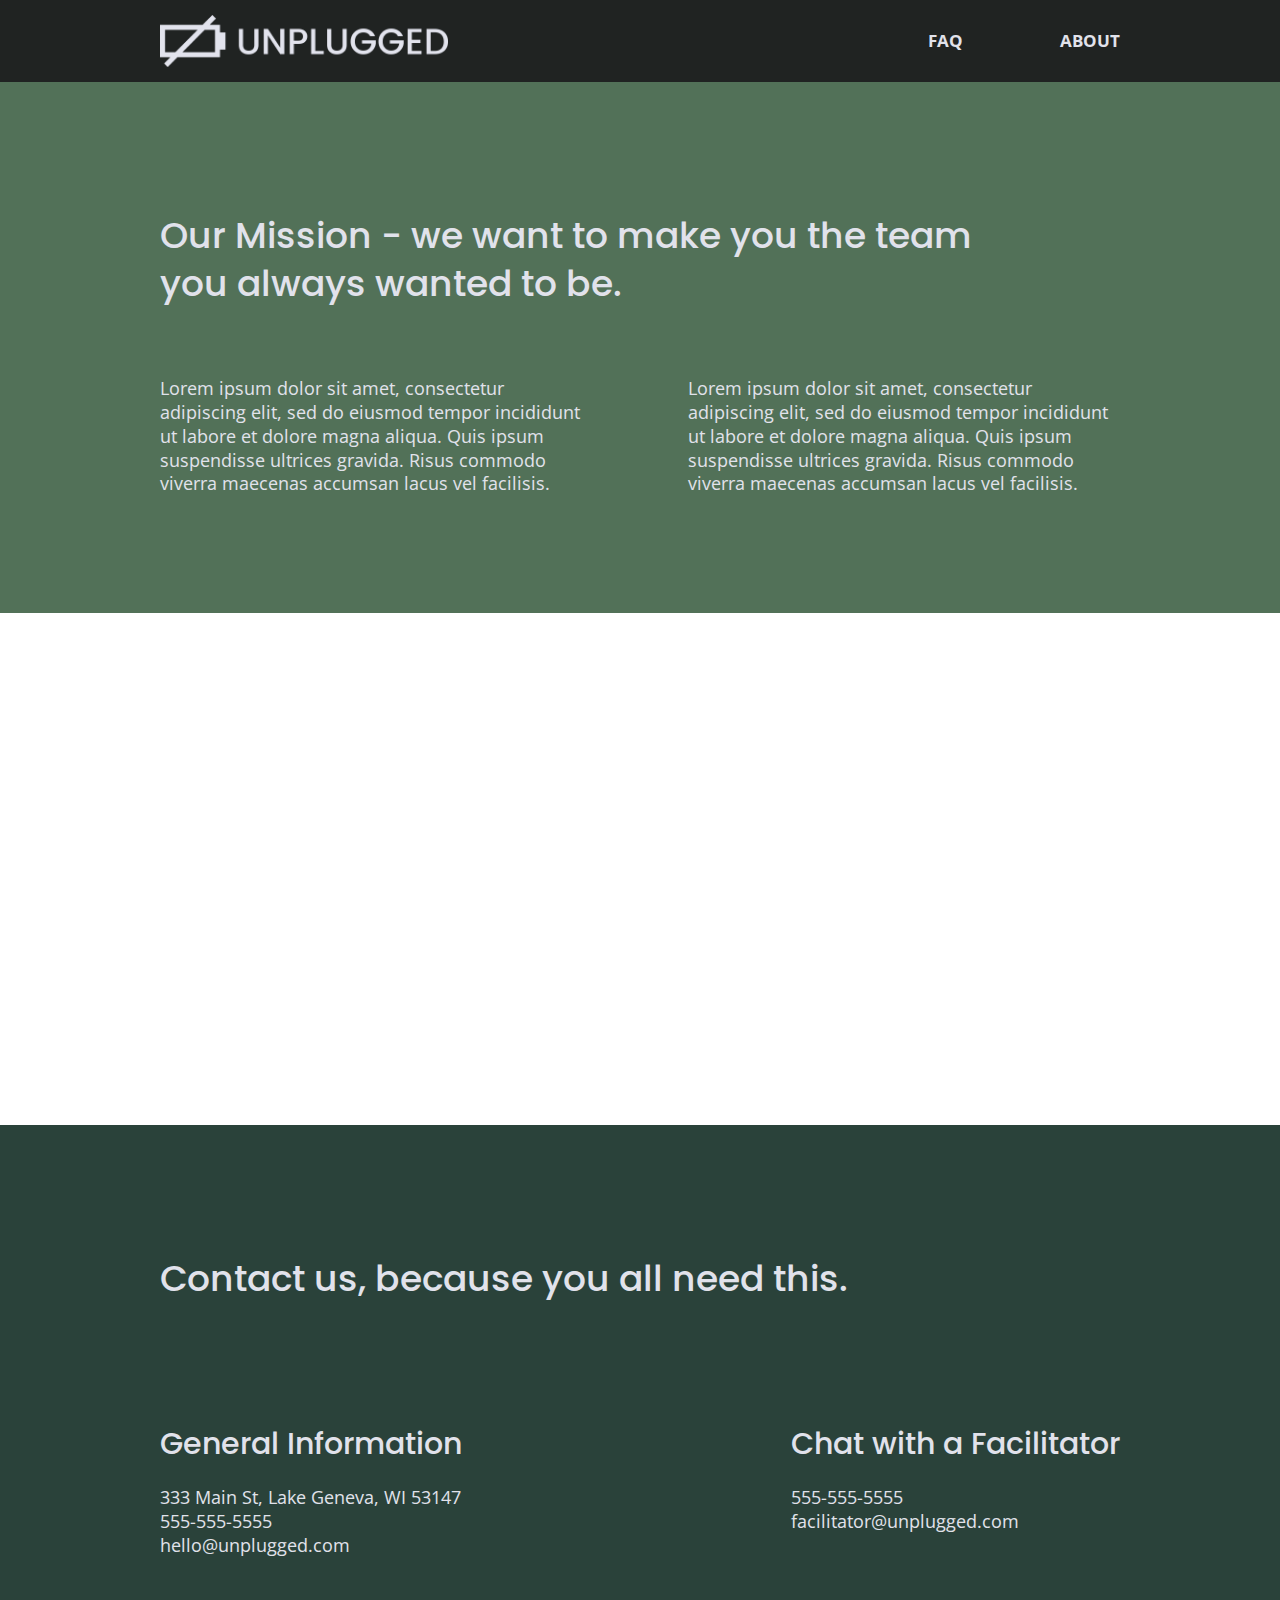
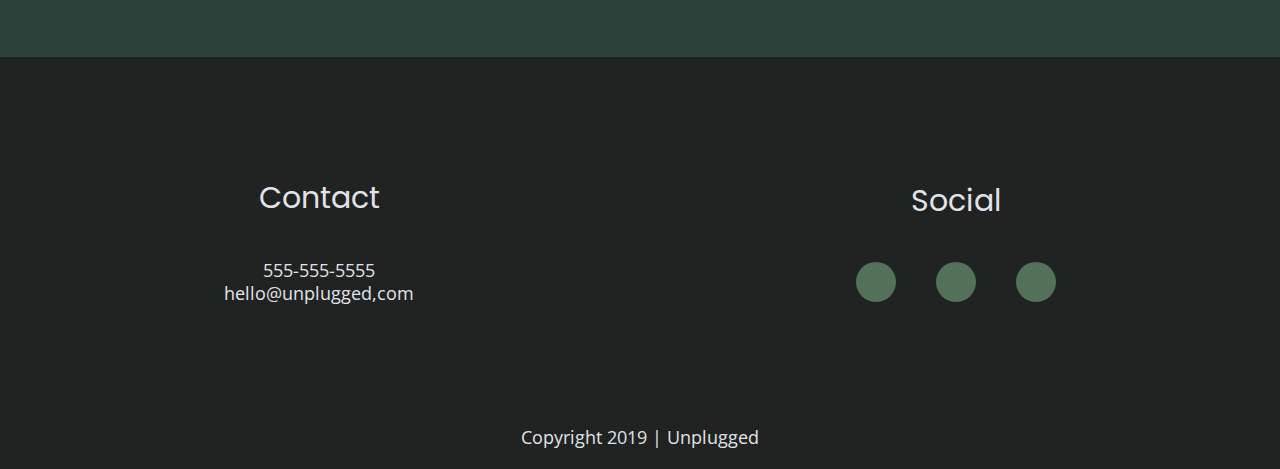
==== commit 58ab8d1d: "Final touches" ====
--- a/about/index.html
+++ b/about/index.html
@@ -3,7 +3,7 @@
 
 <head>
   <meta charset="utf-8">
-  <title></title>
+  <title>Unplugged | About</title>
   <meta name="description" content="">
   <meta name="viewport" content="width=device-width, initial-scale=1">
 
@@ -28,7 +28,7 @@
     
     <div class="content-wrapper">
       <figure>
-        <a href="#"><img src="../img/unpluggedlogo.png" alt="unplugged logo"></a>
+        <a href="../index.html"><img src="../img/unpluggedlogo.png" alt="unplugged logo"></a>
       </figure>
       <div class="header-divider"></div>
       <nav>
--- a/css/main.css
+++ b/css/main.css
@@ -106,7 +106,7 @@
 body {
   font-family: 'Open Sans', sans-serif;
   font-size: 1em;
-  color: #e2e3ed;
+  color: #e1e2eb;
   text-align: left;
 }
  
@@ -116,7 +116,7 @@
 }
  
 a {
-  color: #e2e3ed;
+  color: #e1e2eb;
   text-decoration: none;
   
 }
@@ -197,8 +197,8 @@
 }
 header nav{
   width: 60%;
-  font-size: 1.125em;
-  font-weight: 700;
+  font-size: .95em;
+  font-weight: bold;
   text-transform: uppercase;
   display: flex;
   justify-content: space-around;
@@ -209,6 +209,8 @@
   display: flex;
   justify-content: space-between;
   width: 100%;
+  padding: 0;
+  margin: 0;
 }
 header nav ul li {
   font-size: 1.125em;
@@ -227,14 +229,14 @@
     display: flex;
     justify-content: center;
     align-items: center;
-    
+    background-color: #527158;
+    width: 40px;
+    height: 40px;
+    border-radius: 50%;
 }
 footer .social-icons p i {
   font-size: 1.3125em;
-  border-radius: 50%;
-    color: #527158;
-    width: 40px;
-    height: 40px;
+  
 }
 footer .content-wrapper {
   width: 55%;
@@ -322,6 +324,7 @@
 }
 .features p {
   margin: 0;
+  font-size: .875em;
 }
 .features article {
   width: 63%;
@@ -552,7 +555,6 @@
 
 header nav ul {
   justify-content: space-between;
-
 }
 
 .header-divider {
